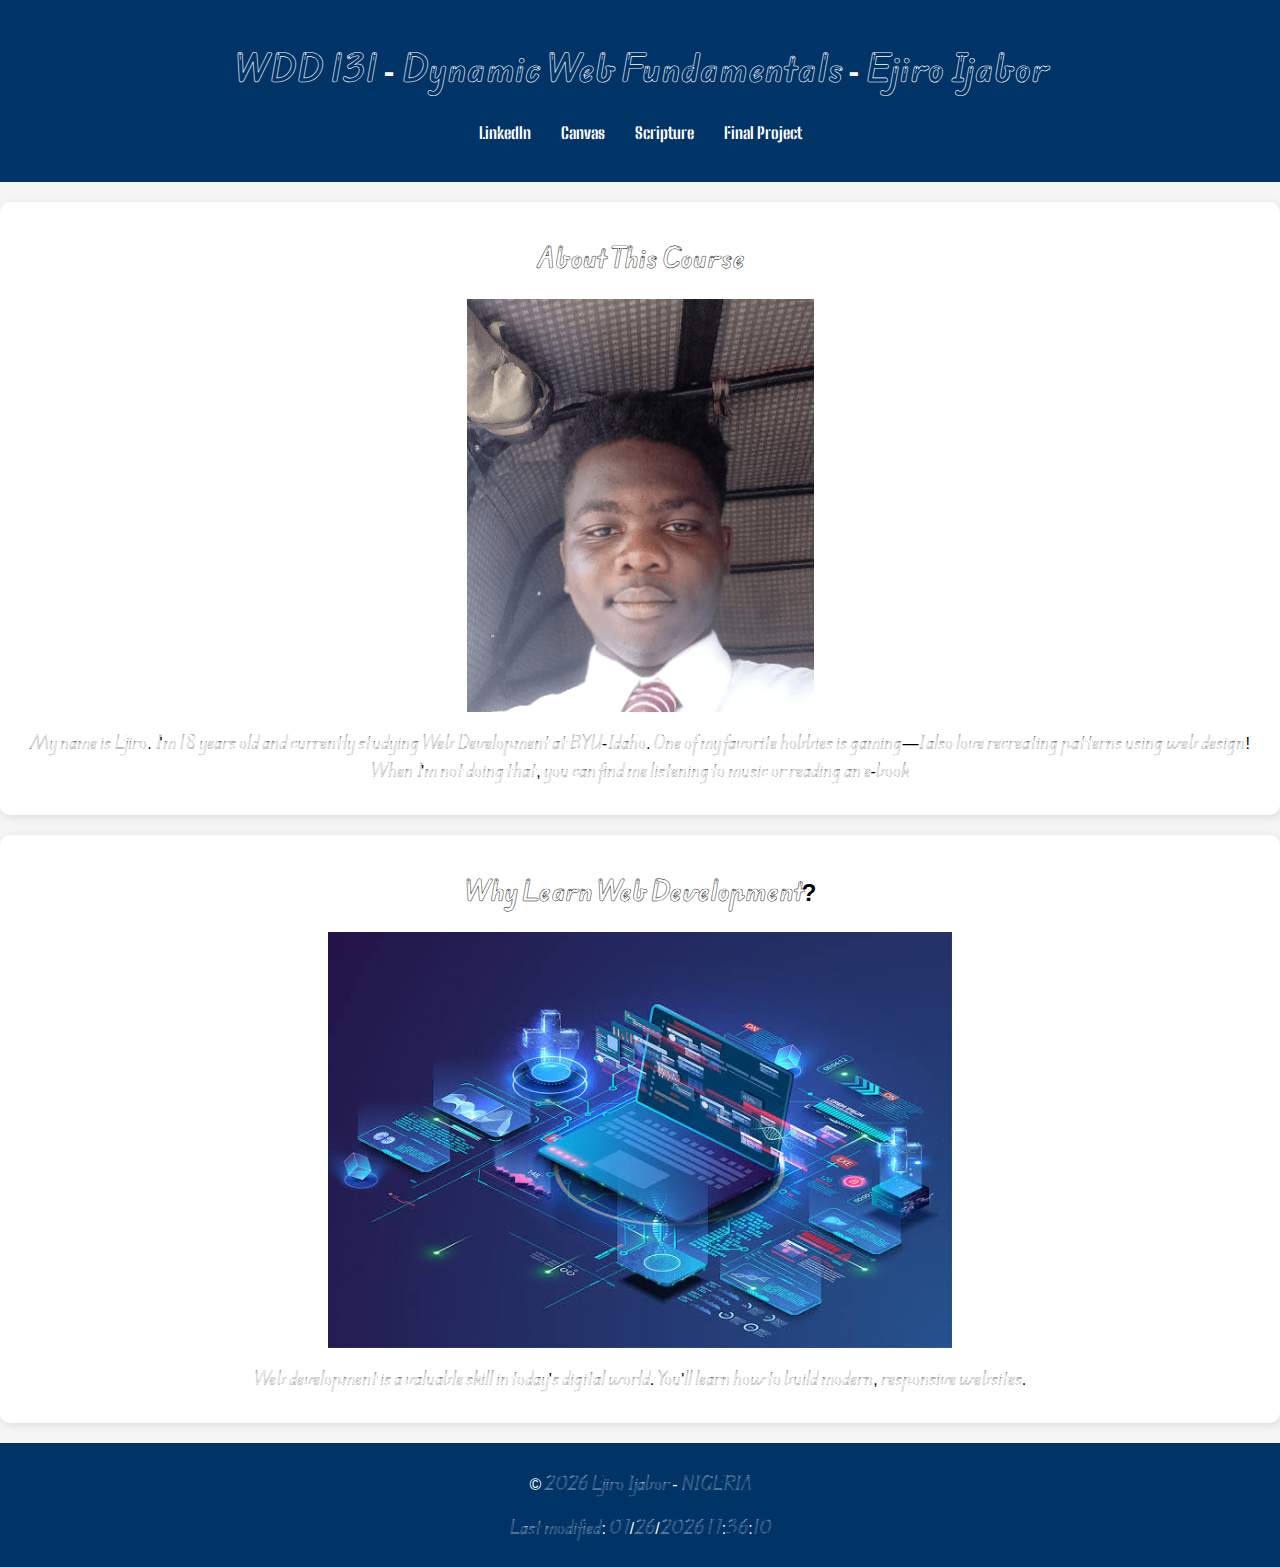
==== index.html @ 70201164 "Update index.html" ====
<!DOCTYPE html>
<html lang="en">
<head>
  <meta charset="UTF-8">
  <meta http-equiv="X-UA-Compatible" content="IE=Edge">
  <meta name="viewport" content="width=device-width, initial-scale=1">
<meta name="author" content="Avwerosuoghene Ejiro Ijabor">
<meta name="description" content=" Homepage for BYUI COURSE WDD 131" for Ejiro Ijabor>
  <title>WDD 131 – Dynamic Web Fundamentals - Ejiro Ijabor"</title>

    <link rel="preconnect" href="https://fonts.googleapis.com">
    <link rel="preconnect" href="https://fonts.gstatic.com" crossorigin>
    <link href="https://fonts.googleapis.com/css2?family=Big+Shoulders+Stencil:opsz,wght@10..72,100..900&family=Edu+AU+VIC+WA+NT+Arrows:wght@400..700&display=swap" rel="stylesheet">

    <link rel="stylesheet" href="styles/base.css">
    <script src="scripts/getdates.js" defer></script>
</head>

<body>
  <header>
        <h1>WDD 131 - Dynamic Web Fundamentals - Ejiro Ijabor</h1>
        <nav>
            <ul>
                <li><a href="https://www.linkedin.com/in/your-profile">LinkedIn</a></li>
                <li><a href="https://byupw.instructure.com/">Canvas</a></li>
                <li><a href="https://www.churchofjesuschrist.org/study/scriptures/bofm/2-ne/13?lang=eng&id=p7#p7"> Scripture</a></li>
                <li><a href="#">Final Project</a></li>
            </ul>
        </nav>
  </header>
  <main>
        <section class="card">
            <h2>About This Course</h2>
            <img src="images/profile.png" alt="Profile image">
            <p>My name is Ejiro. I'm 18 years old and currently studying Web Development at BYU-Idaho.
      One of my favorite hobbies is gaming—I also love recreating patterns using web design!
      When I'm not doing that, you can find me listening to music or reading an  e-book</p>
        </section>
        <section class="card">
            <h2>Why Learn Web Development?</h2>
            <img src="images/web-dev.jpg" alt="Web development illustration">
            <p>Web development is a valuable skill in today's digital world. You'll learn how to build modern, responsive websites.</p>
        </section>
  </main>
  <footer>
        <p>© <span id="currentyear"></span> Ejiro Ijabor - NIGERIA</p>
        <p id="lastModified"></p>
  </footer>
  <!-- Project -->
  <script src="main.js"></script>
</body>
</html>
---- styles/base.css ----
@import url('https://fonts.googleapis.com/css2?family=Big+Shoulders+Stencil:opsz,wght@10..72,100..900&family=Edu+AU+VIC+WA+NT+Arrows:wght@400..700&display=swap');

body {
    font-family: 'Edu AU VIC WA NT Arrows', sans-serif;
    margin: 0;
    padding: 0;
    text-align: center;
    background-color: #f5f5f5;
}

header {
    background-color: #003366;
    color: white;
    padding: 20px;
}

nav ul {
    display: flex;
    justify-content: center;
    list-style-type: none;
    padding: 0;
}

nav ul li {
    margin: 0 15px;
}

nav ul li a {
    color: white;
    text-decoration: none;
    font-weight: bold;
    font-family: 'Big Shoulders Stencil', sans-serif;
}

/* Hover effect for navigation links */
nav ul li a:hover {
    color: #ffcc00; /* Changes color on hover */
    text-decoration: underline;
}

.card {
    background-color: white;
    margin: 20px auto;
    padding: 15px;
    max-width: 100%;
    border-radius: 10px;
    box-shadow: 2px 2px 10px rgba(0, 0, 0, 0.1);
}

.card img {
    max-width: 50%;
    height: auto;
    display: block;
    margin: 0 auto 1rem auto;
}

footer {
    background-color: #003366;
    color: white;
    padding: 10px;
    margin-top: 20px;
    }
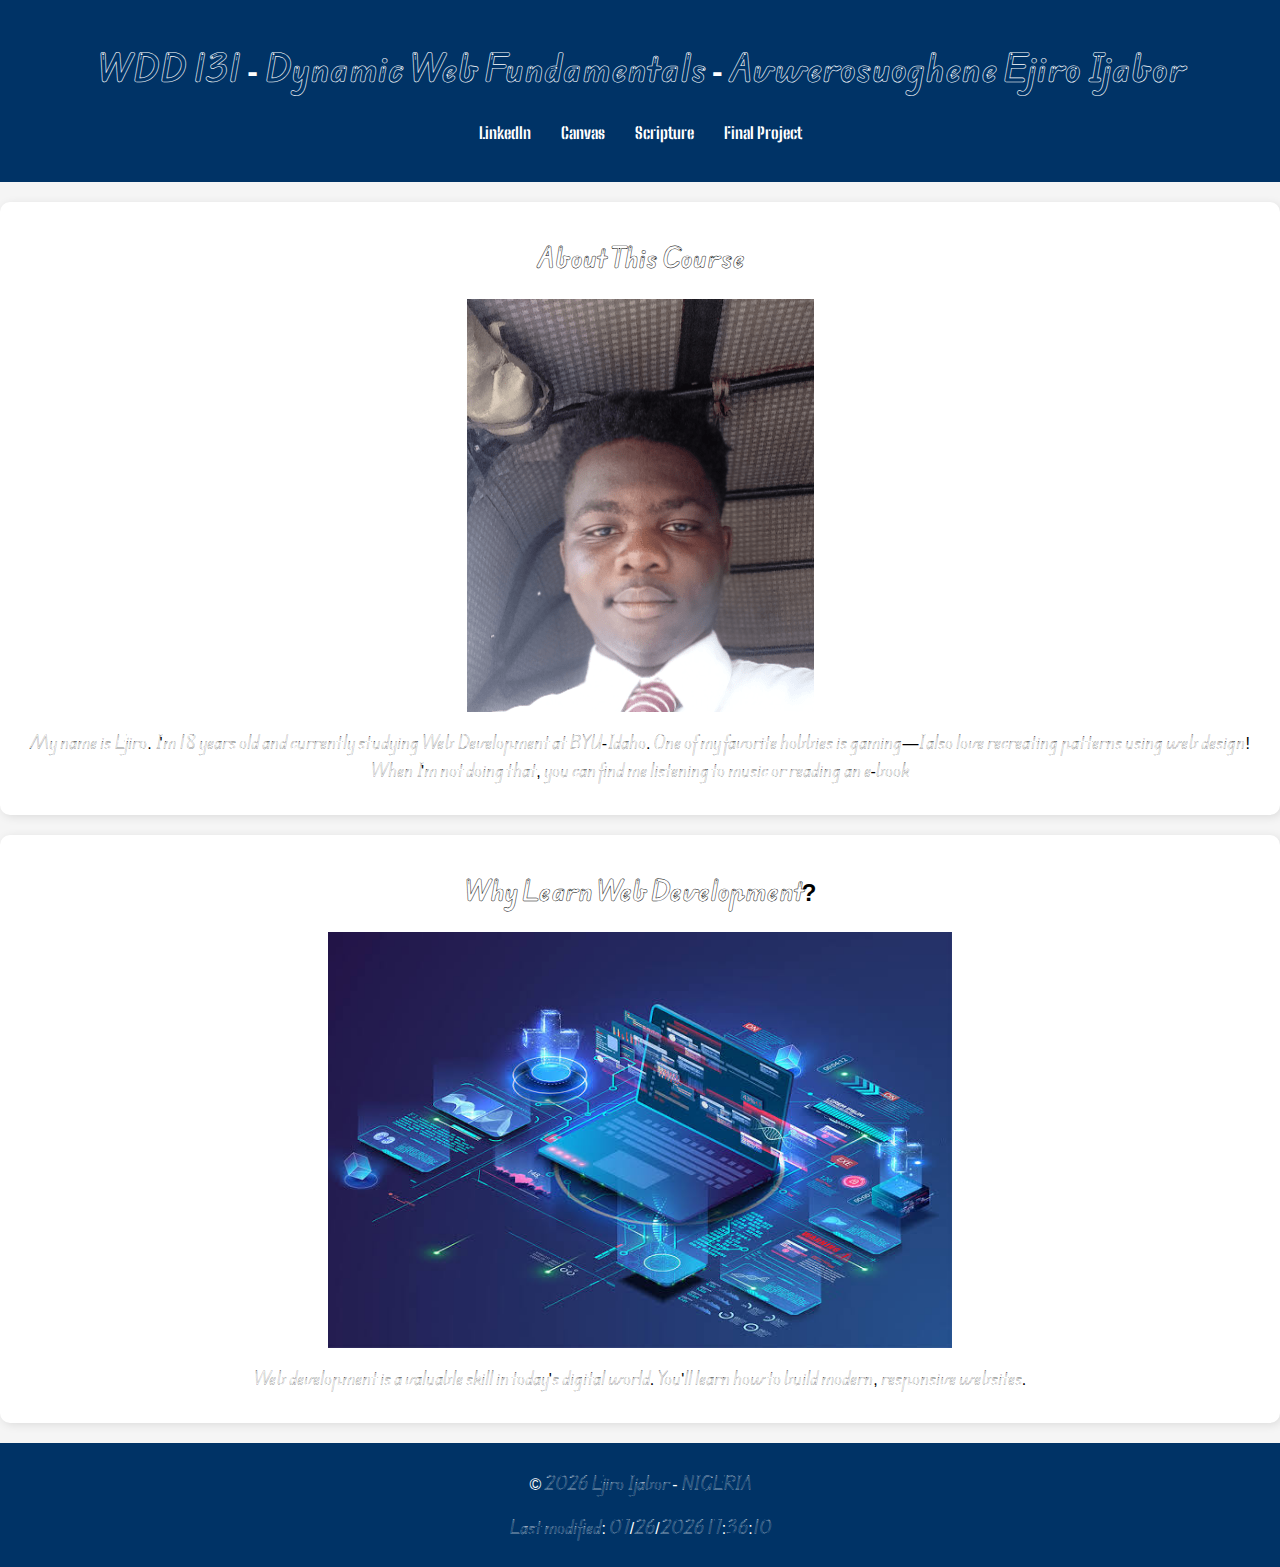
==== commit 4e8f9a6b: "Update index.html" ====
--- a/index.html
+++ b/index.html
@@ -5,8 +5,8 @@
   <meta http-equiv="X-UA-Compatible" content="IE=Edge">
   <meta name="viewport" content="width=device-width, initial-scale=1">
 <meta name="author" content="Avwerosuoghene Ejiro Ijabor">
-<meta name="description" content=" Homepage for BYUI COURSE WDD 131" for Ejiro Ijabor>
-  <title>WDD 131 – Dynamic Web Fundamentals - Ejiro Ijabor"</title>
+<meta name="description" content=" Homepage for BYUI COURSE WDD 131" for Avwerosuoghene Ejiro Ijabor>
+  <title>WDD 131 – Dynamic Web Fundamentals - Avwerosuoghene Ejiro Ijabor"</title>
 
     <link rel="preconnect" href="https://fonts.googleapis.com">
     <link rel="preconnect" href="https://fonts.gstatic.com" crossorigin>
@@ -18,7 +18,7 @@
 
 <body>
   <header>
-        <h1>WDD 131 - Dynamic Web Fundamentals - Ejiro Ijabor</h1>
+        <h1>WDD 131 - Dynamic Web Fundamentals - Avwerosuoghene Ejiro Ijabor</h1>
         <nav>
             <ul>
                 <li><a href="https://www.linkedin.com/in/your-profile">LinkedIn</a></li>
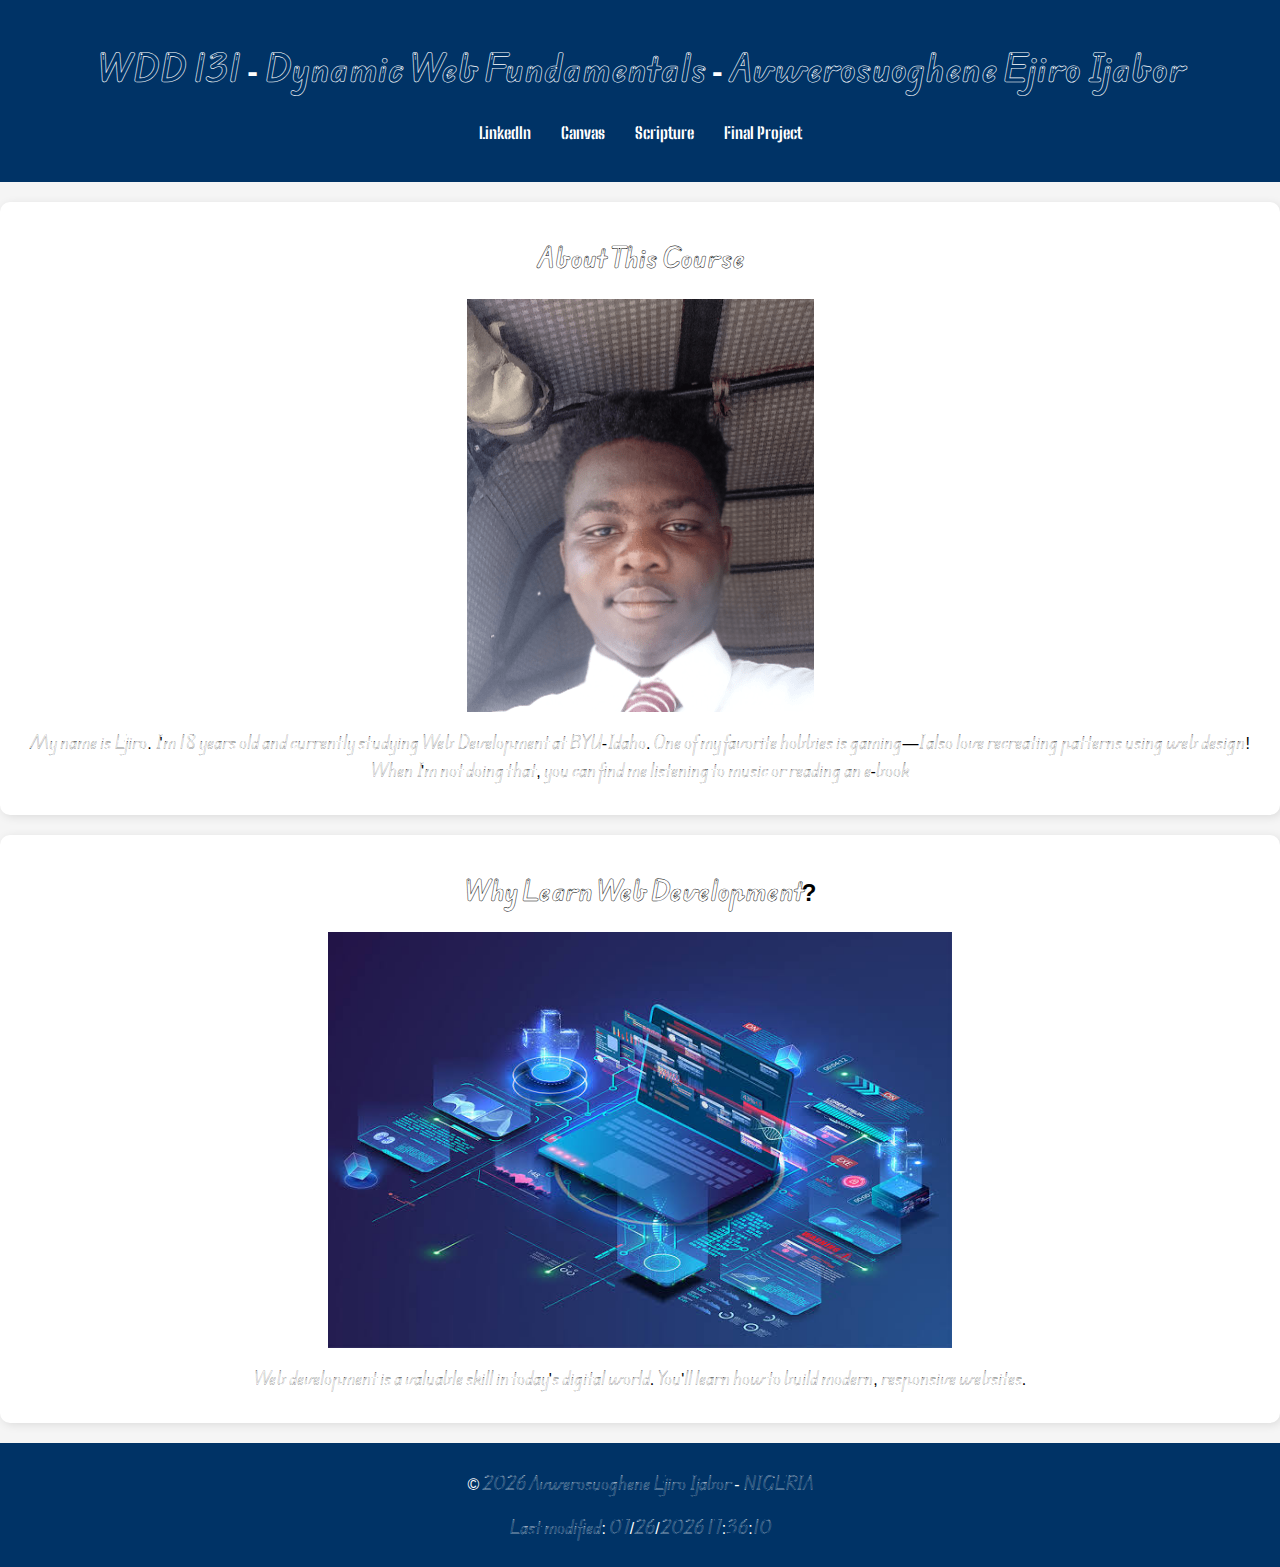
==== commit cf9765c9: "Update index.html" ====
--- a/index.html
+++ b/index.html
@@ -43,7 +43,7 @@
         </section>
   </main>
   <footer>
-        <p>© <span id="currentyear"></span> Ejiro Ijabor - NIGERIA</p>
+        <p>© <span id="currentyear"></span> Avwerosuoghene Ejiro Ijabor - NIGERIA</p>
         <p id="lastModified"></p>
   </footer>
   <!-- Project -->
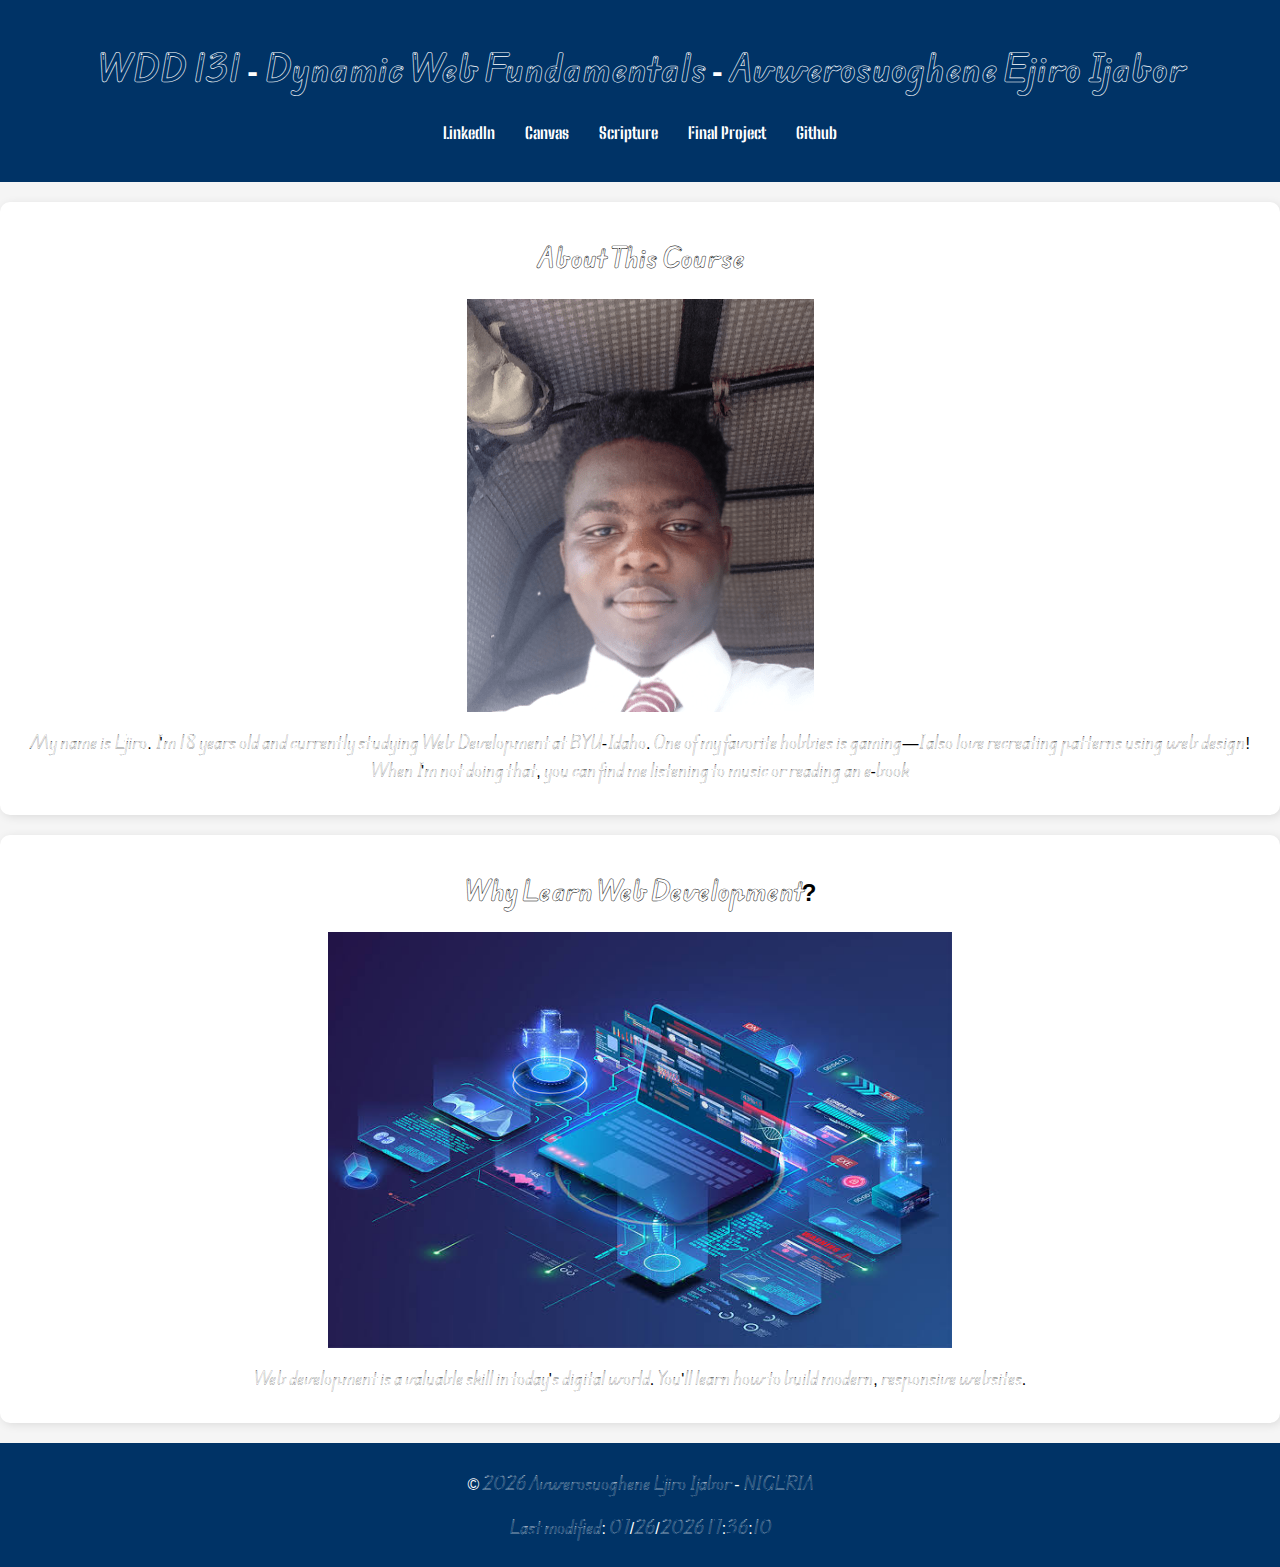
==== commit 24d0f5ec: "Update index.html" ====
--- a/index.html
+++ b/index.html
@@ -5,8 +5,8 @@
   <meta http-equiv="X-UA-Compatible" content="IE=Edge">
   <meta name="viewport" content="width=device-width, initial-scale=1">
 <meta name="author" content="Avwerosuoghene Ejiro Ijabor">
-<meta name="description" content=" Homepage for BYUI COURSE WDD 131" for Avwerosuoghene Ejiro Ijabor>
-  <title>WDD 131 – Dynamic Web Fundamentals - Avwerosuoghene Ejiro Ijabor"</title>
+<meta name="description" content=" Homepage for BYUI COURSE WDD 131 for Avwerosuoghene Ejiro Ijabor">
+  <title>WDD 131 – Dynamic Web Fundamentals - Avwerosuoghene Ejiro Ijabor</title>
 
     <link rel="preconnect" href="https://fonts.googleapis.com">
     <link rel="preconnect" href="https://fonts.gstatic.com" crossorigin>
@@ -25,6 +25,7 @@
                 <li><a href="https://byupw.instructure.com/">Canvas</a></li>
                 <li><a href="https://www.churchofjesuschrist.org/study/scriptures/bofm/2-ne/13?lang=eng&id=p7#p7"> Scripture</a></li>
                 <li><a href="#">Final Project</a></li>
+                <li><a href="https://github.com/Suok9/Wdd131">Github</a></li>
             </ul>
         </nav>
   </header>
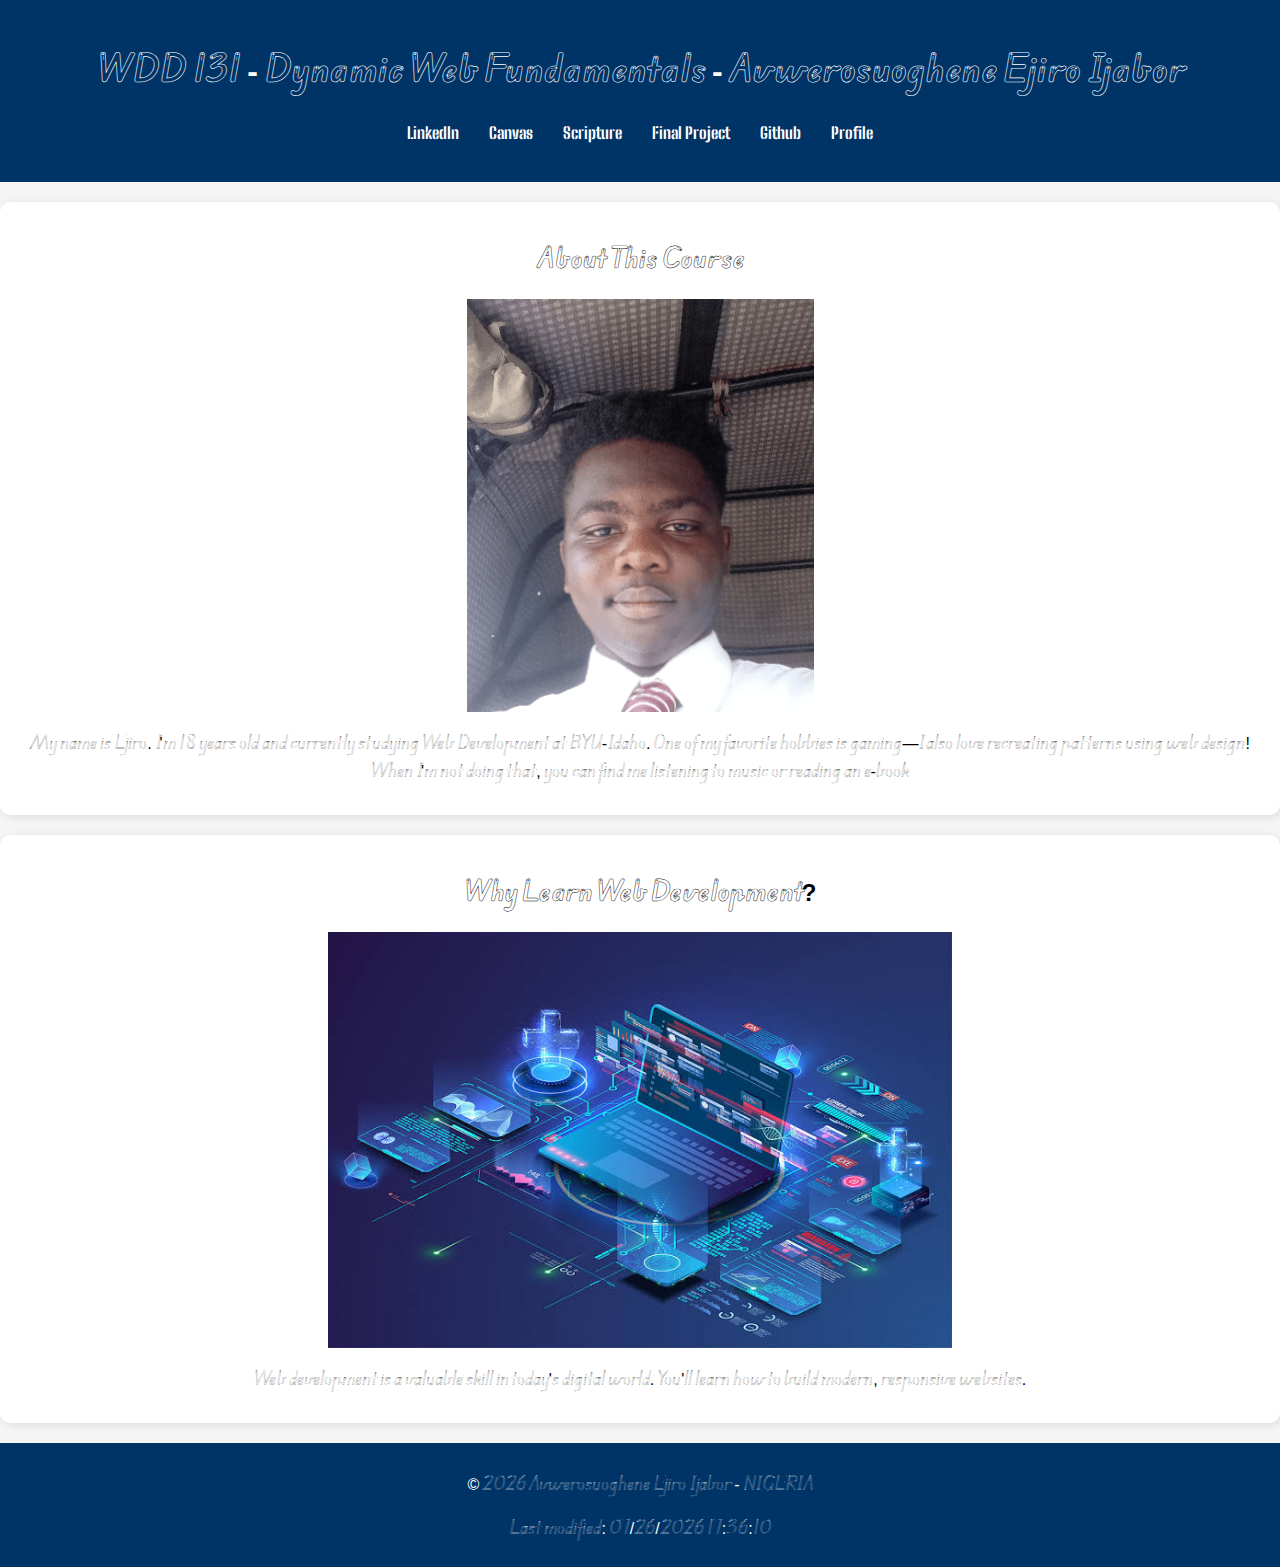
==== commit 4479bb50: "Update index.html" ====
--- a/index.html
+++ b/index.html
@@ -26,6 +26,7 @@
                 <li><a href="https://www.churchofjesuschrist.org/study/scriptures/bofm/2-ne/13?lang=eng&id=p7#p7"> Scripture</a></li>
                 <li><a href="#">Final Project</a></li>
                 <li><a href="https://github.com/Suok9/Wdd131">Github</a></li>
+                <li><a href="https://suok9.github.io/wdd130/">Profile</a></li>
             </ul>
         </nav>
   </header>
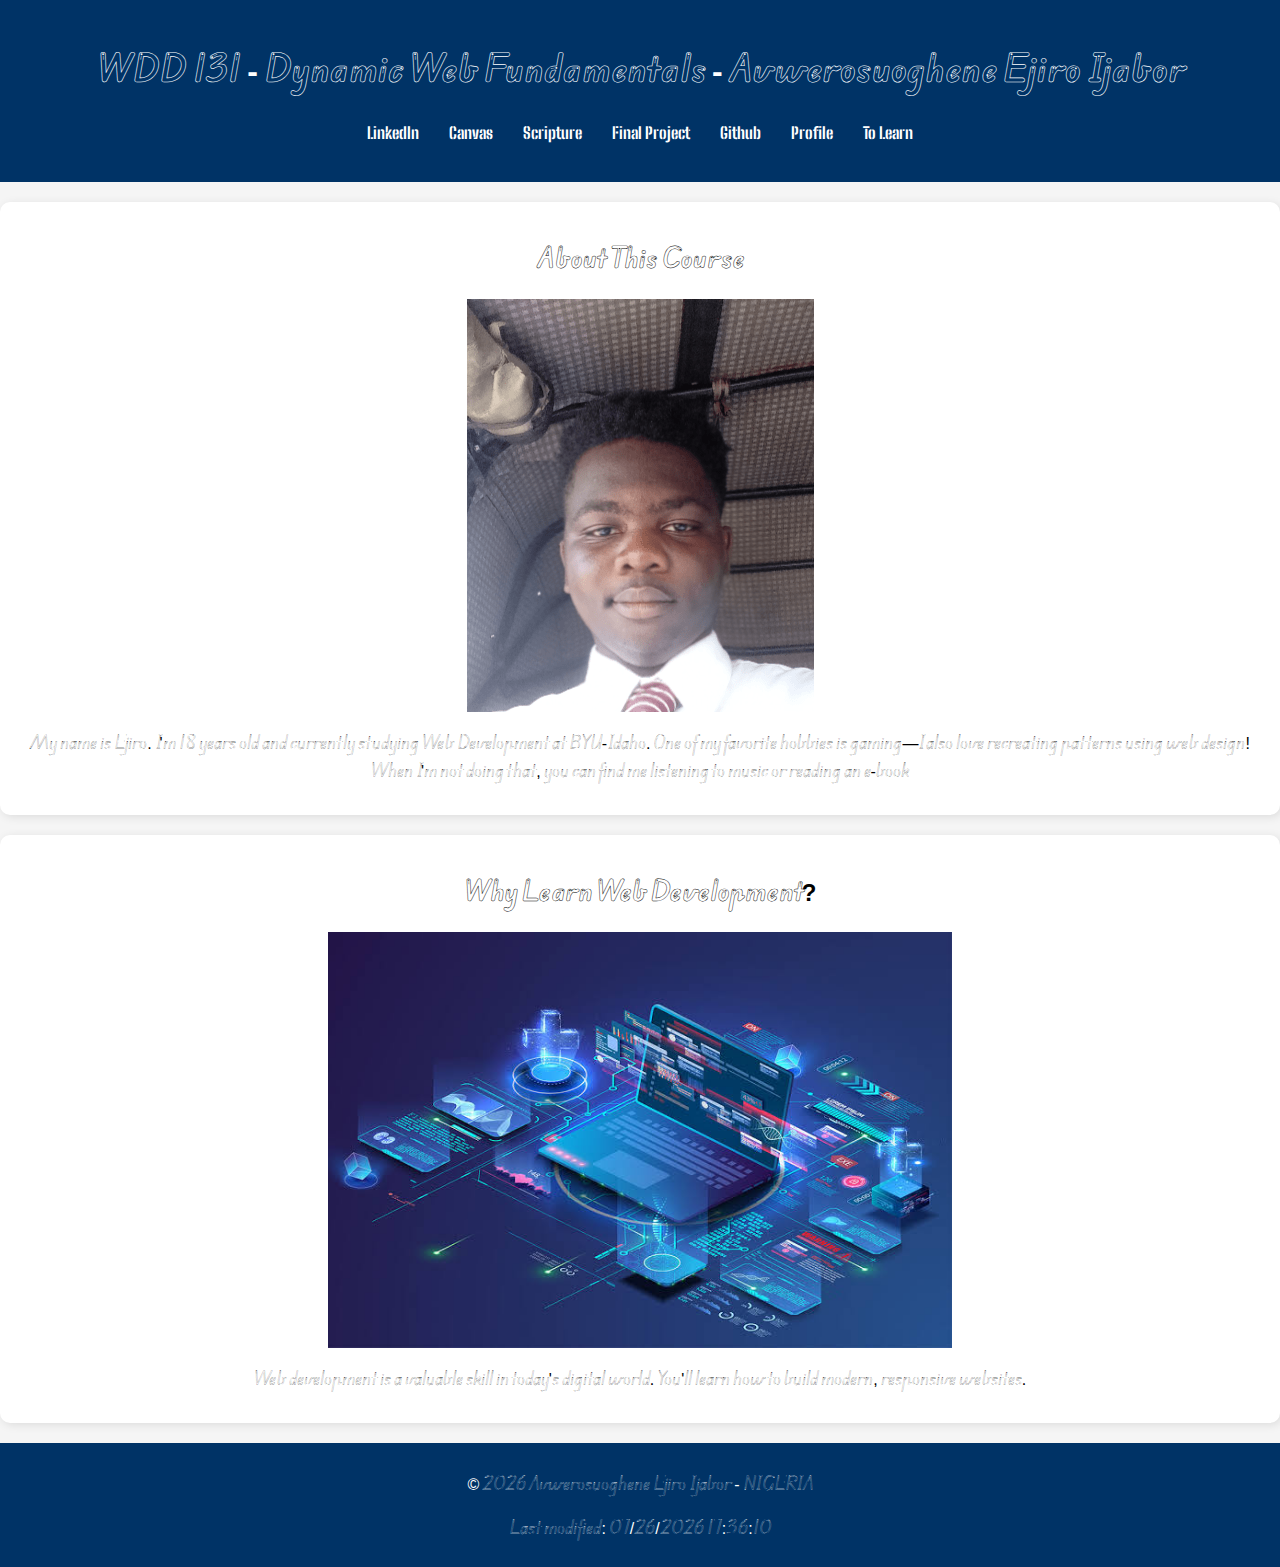
==== commit cc0bf9c5: "Update index.html" ====
--- a/index.html
+++ b/index.html
@@ -27,6 +27,7 @@
                 <li><a href="#">Final Project</a></li>
                 <li><a href="https://github.com/Suok9/Wdd131">Github</a></li>
                 <li><a href="https://suok9.github.io/wdd130/">Profile</a></li>
+                <li><a href="https://www.google.com/url?sa=t&source=web&rct=j&opi=89978449&url=https://www.sololearn.com/en/learn/courses/web-development&ved=2ahUKEwi06pm52_qLAxXfVkEAHfijJE8QFnoECCUQAQ&usg=AOvVaw0_Y5m2p3Ss7equyLvqJgoL">To Learn</a></li>
             </ul>
         </nav>
   </header>
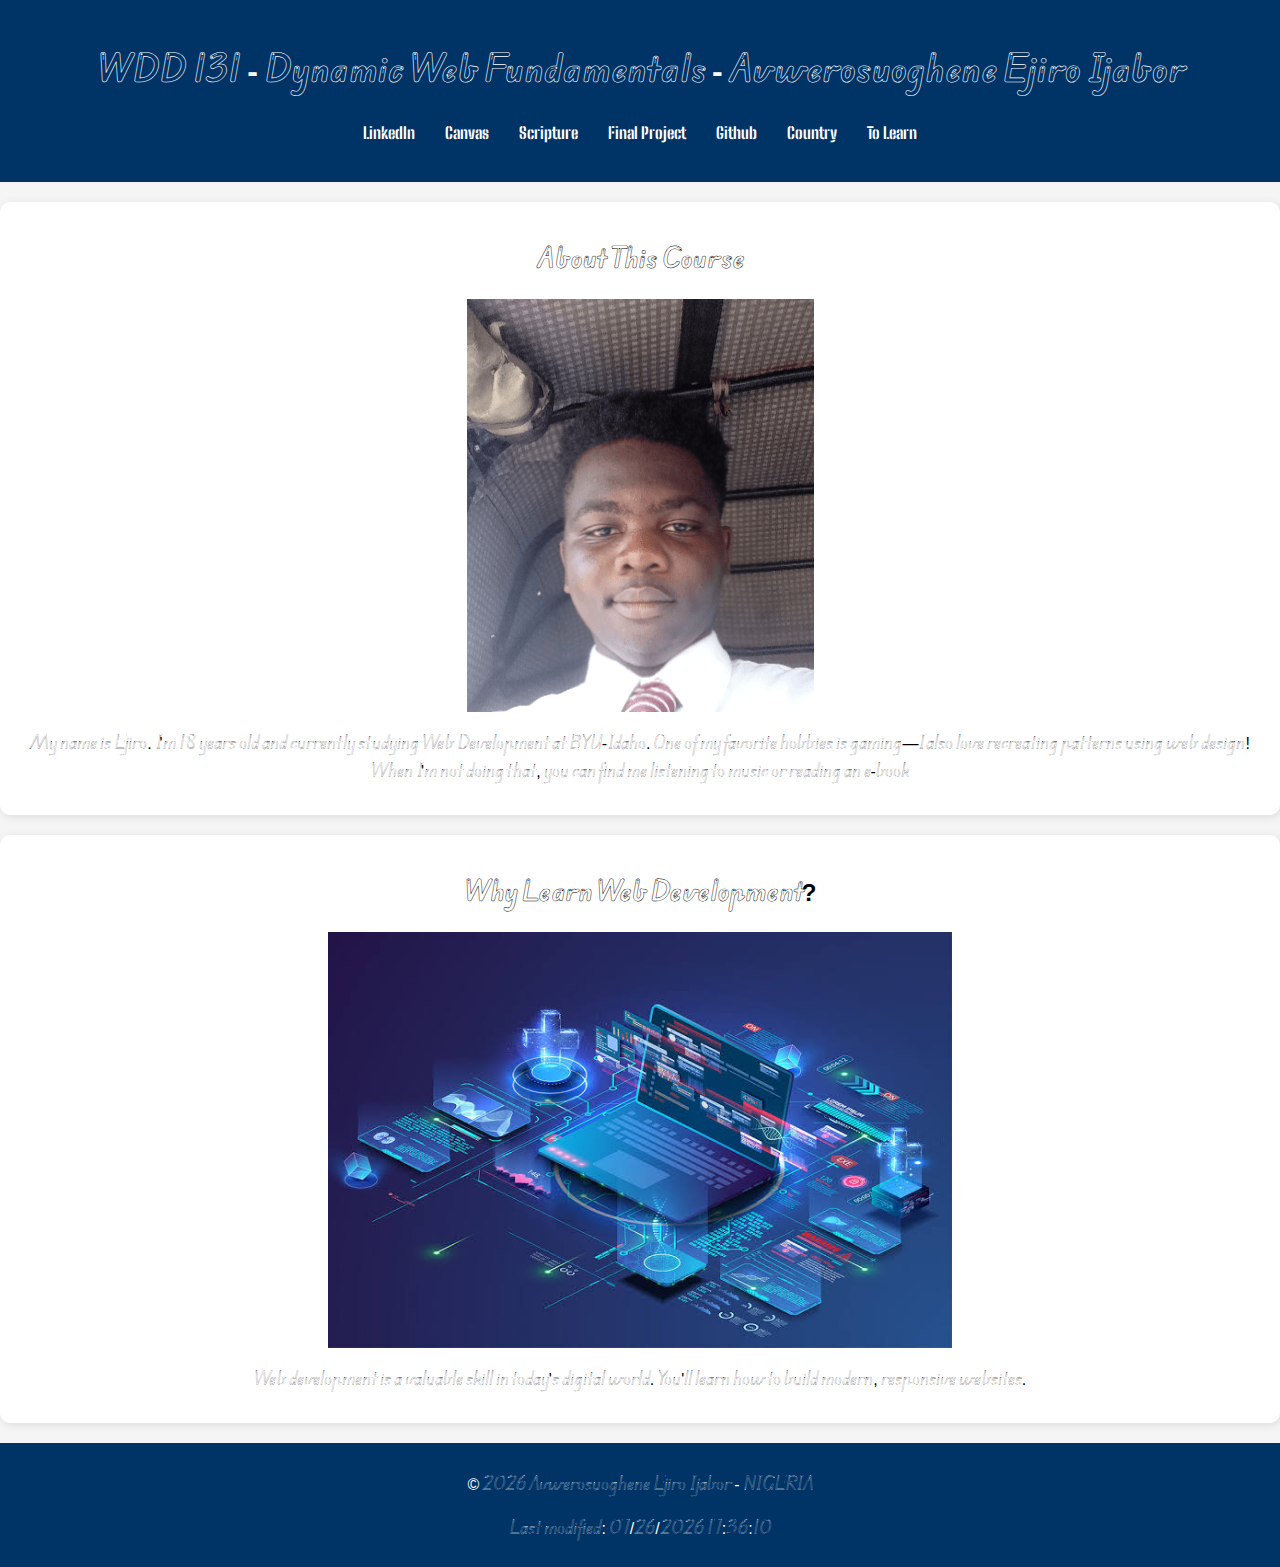
==== commit def01d37: "update" ====
--- a/index.html
+++ b/index.html
@@ -26,7 +26,7 @@
                 <li><a href="https://www.churchofjesuschrist.org/study/scriptures/bofm/2-ne/13?lang=eng&id=p7#p7"> Scripture</a></li>
                 <li><a href="#">Final Project</a></li>
                 <li><a href="https://github.com/Suok9/Wdd131">Github</a></li>
-                <li><a href="https://suok9.github.io/wdd130/">Profile</a></li>
+                <li><a href="https://suok9.github.io/wdd131/place.html">Country</a></li>
                 <li><a href="https://www.google.com/url?sa=t&source=web&rct=j&opi=89978449&url=https://www.sololearn.com/en/learn/courses/web-development&ved=2ahUKEwi06pm52_qLAxXfVkEAHfijJE8QFnoECCUQAQ&usg=AOvVaw0_Y5m2p3Ss7equyLvqJgoL">To Learn</a></li>
             </ul>
         </nav>
--- a/styles/base.css
+++ b/styles/base.css
@@ -13,6 +13,7 @@
     background-color: #003366;
     color: white;
     padding: 20px;
+    
 }
 
 nav ul {
@@ -20,10 +21,12 @@
     justify-content: center;
     list-style-type: none;
     padding: 0;
+     
 }
 
 nav ul li {
     margin: 0 15px;
+    
 }
 
 nav ul li a {
@@ -31,12 +34,14 @@
     text-decoration: none;
     font-weight: bold;
     font-family: 'Big Shoulders Stencil', sans-serif;
+    
 }
 
 /* Hover effect for navigation links */
 nav ul li a:hover {
     color: #ffcc00; /* Changes color on hover */
     text-decoration: underline;
+    
 }
 
 .card {
